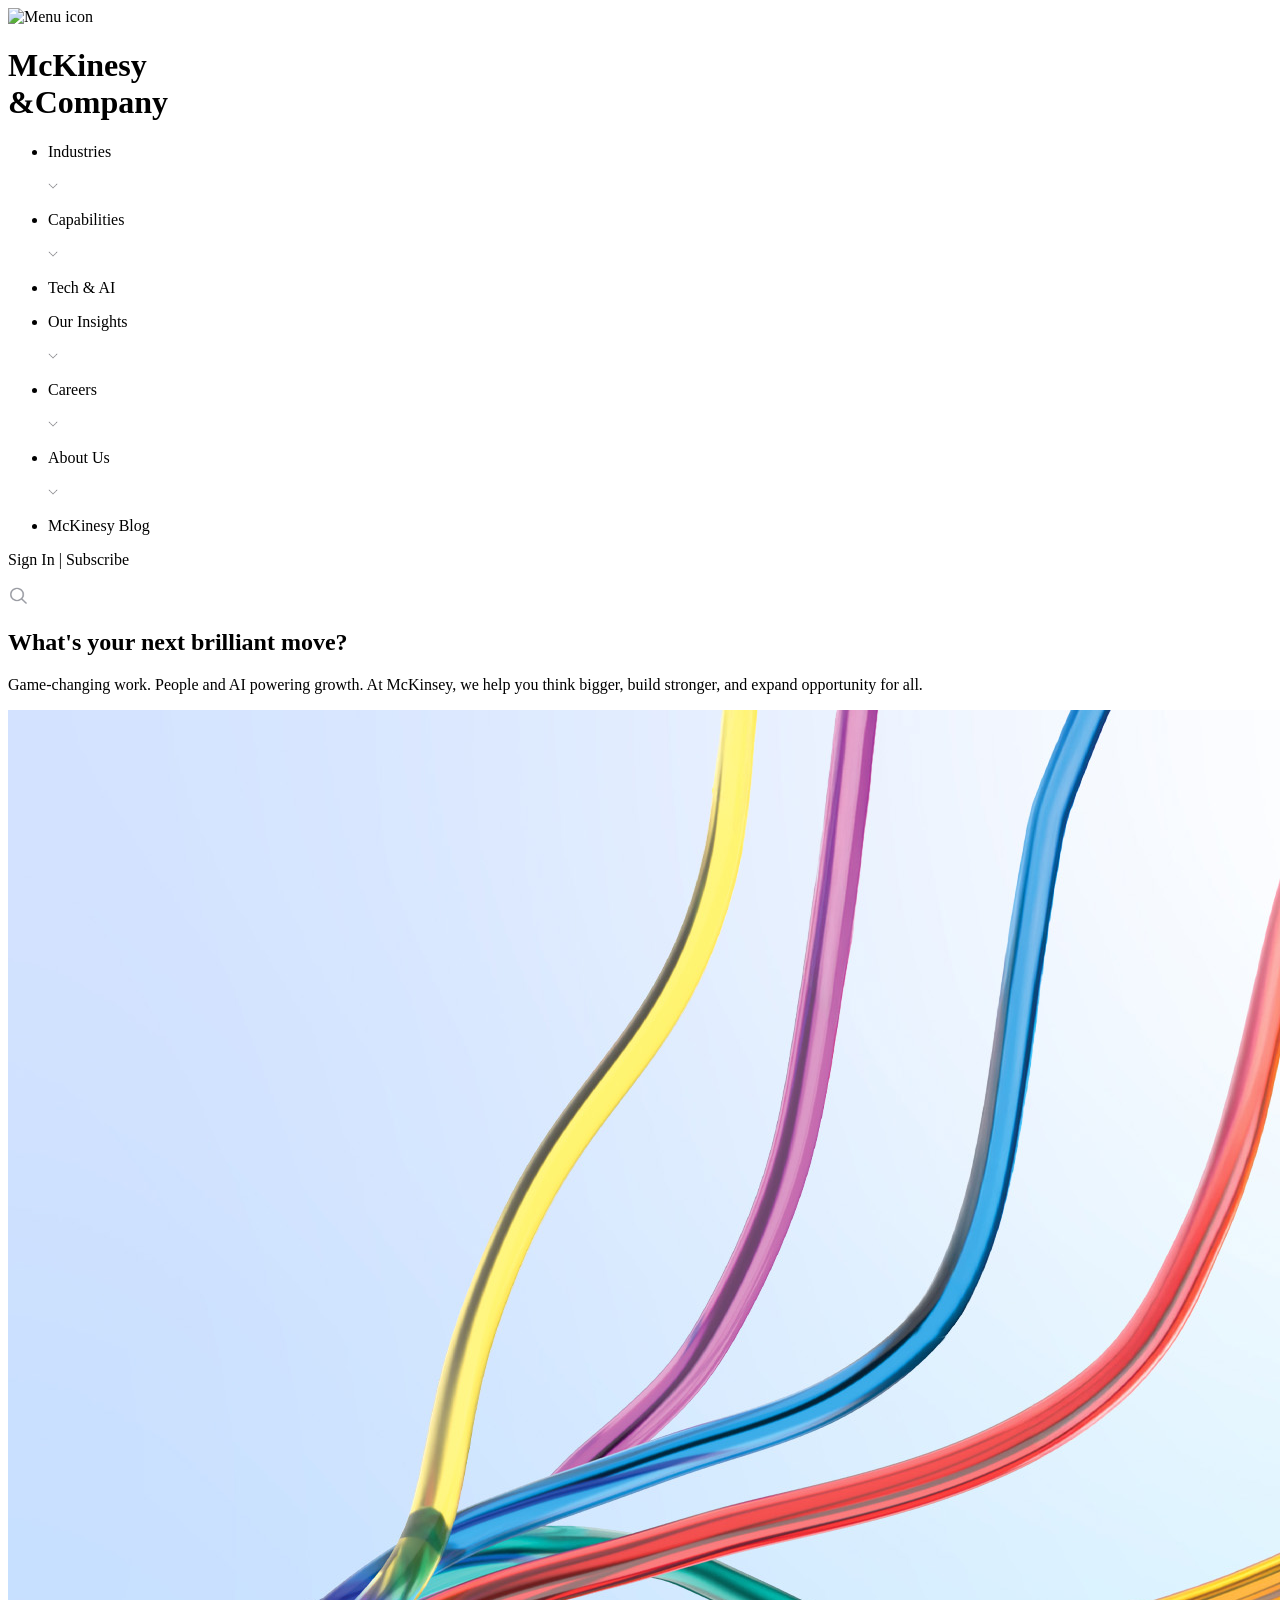
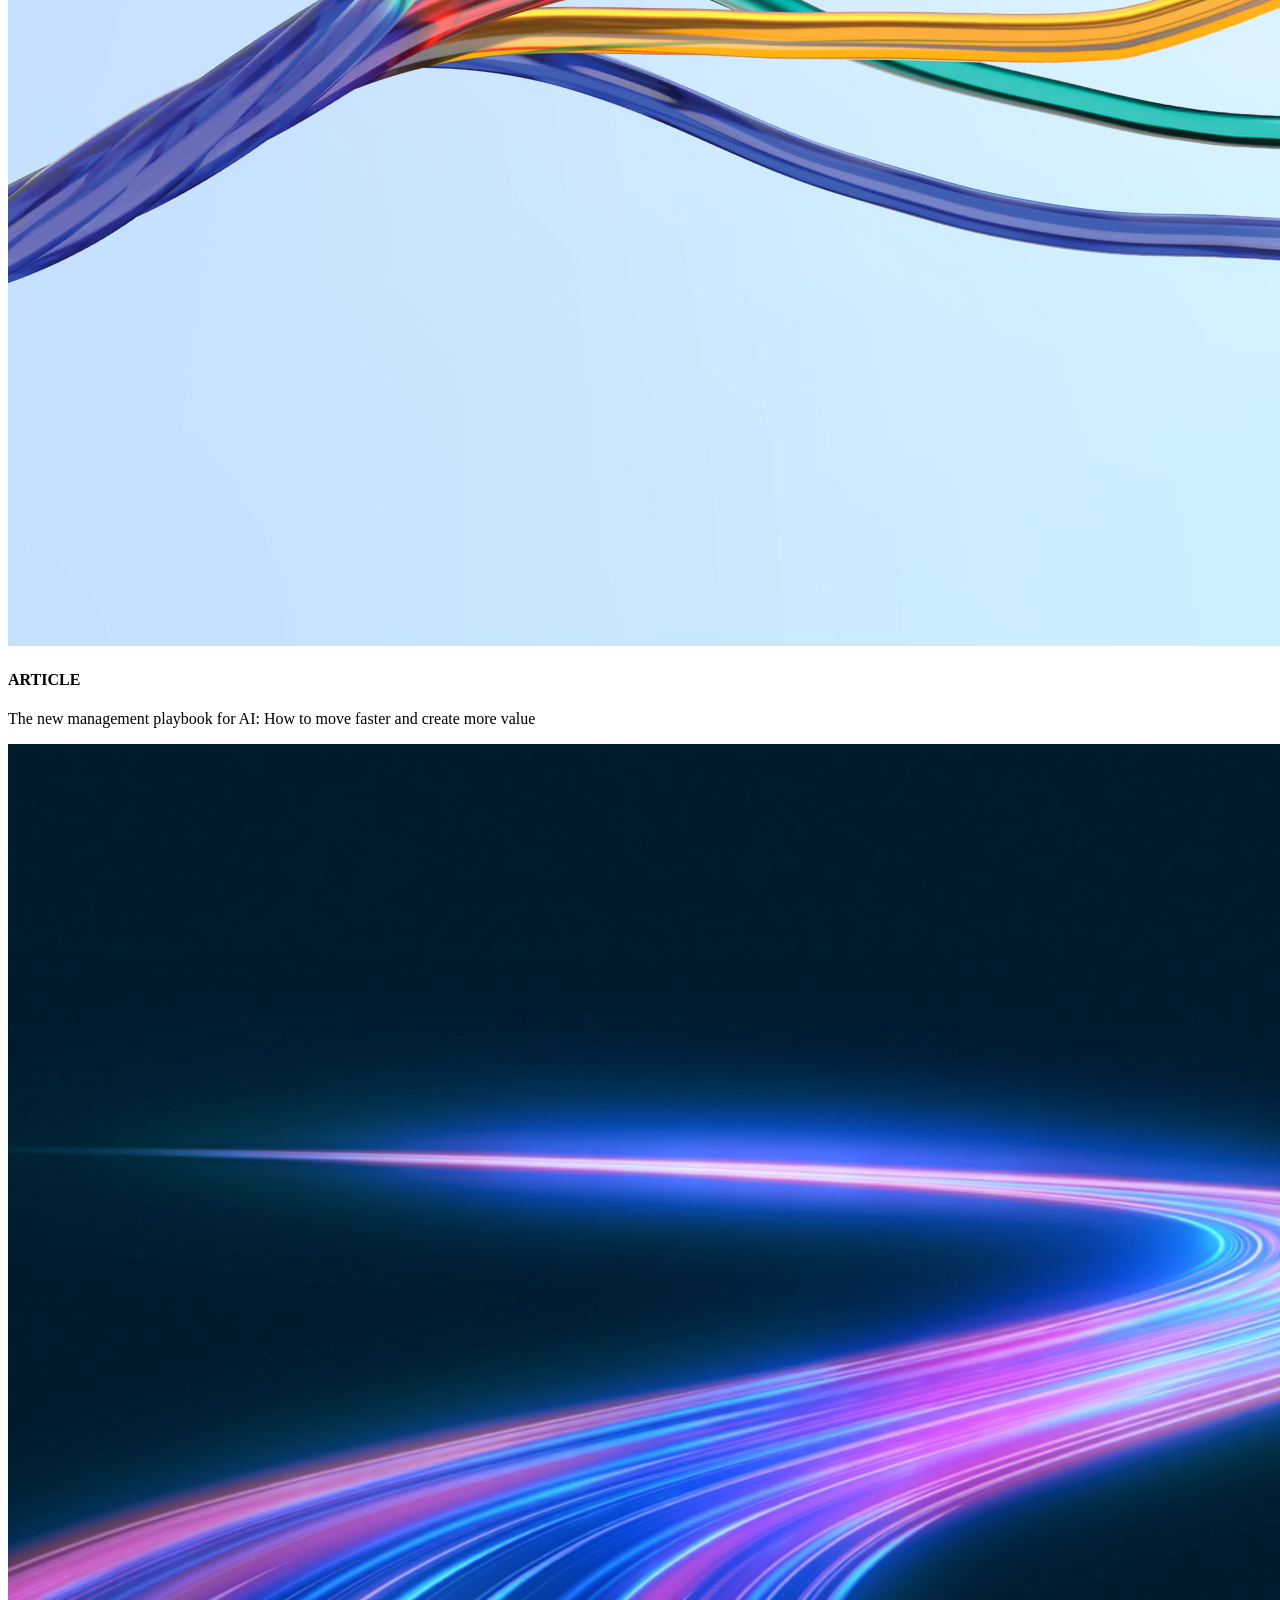
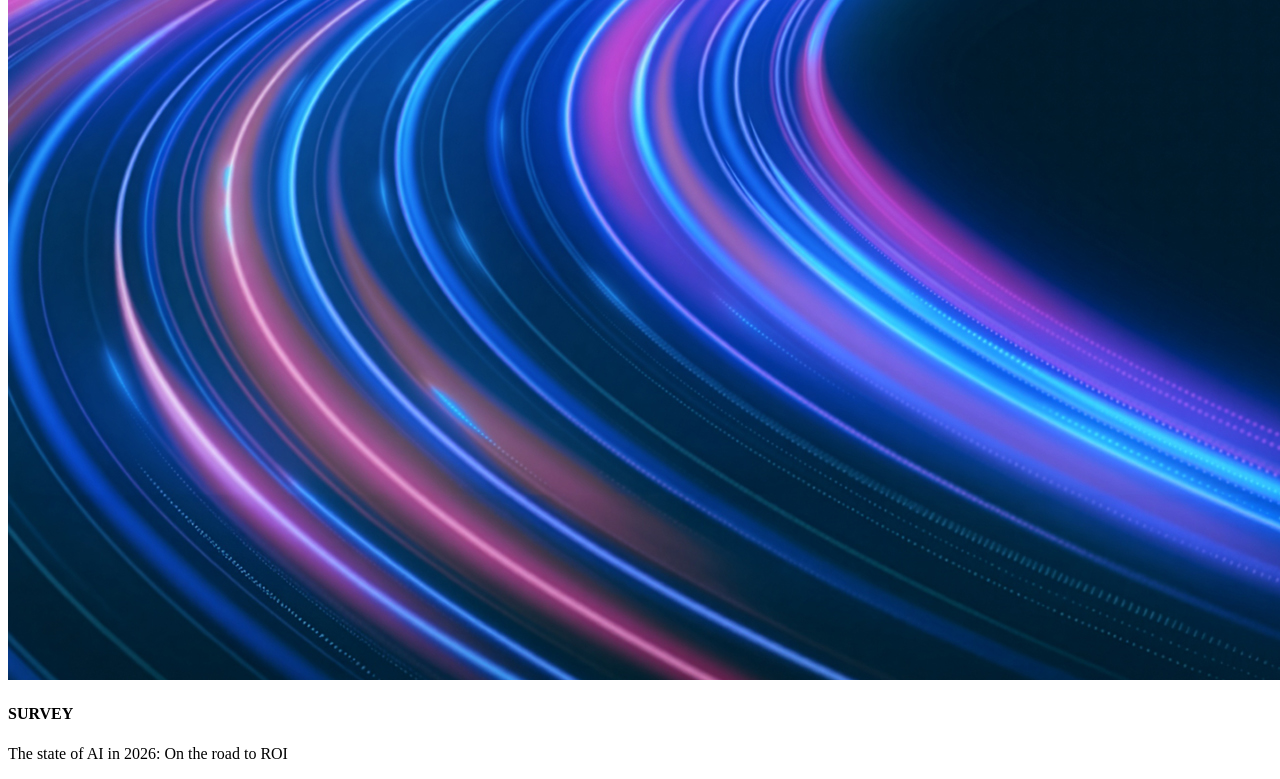
==== McKinsey-Company/index.html @ a33313e6 "created the structure of the project to be cloned and also added some html contents" ====
<!DOCTYPE html>
<html lang="en">

<head>
    <meta charset="UTF-8">
    <meta name="viewport" content="width=device-width, initial-scale=1.0">
    <title>Global Management Consulting | McKinesy & Company</title>
    <link rel="stylesheet" href="style.css">
</head>

<body>

    <div class="log-section">
        <img src="menu.png" alt="Menu icon" width="20" height="20">
        <h1>McKinesy <br>&Company</h1>
    </div>

    <ul class="nav-section">
            <li class="nav-item">
                <p>Industries</p>
                <img src="down-chevron.png" alt="down-arrow" width="10" height="10">
            </li>
            <li class="nav-item">
                <p>Capabilities</p>
                <img src="down-chevron.png" alt="down-arrow" width="10" height="10">
            </li>
            <li class="nav-item">
                <p>Tech & AI</p>
            </li>
            <li class="nav-item">
                <p>Our Insights</p>
                <img src="down-chevron.png" alt="down-arrow" width="10" height="10">
            </li>
            <li class="nav-item">
                <p>Careers</p>
                <img src="down-chevron.png" alt="down-arrow" width="10" height="10">
            </li>
            <li class="nav-item">
                <p>About Us</p>

                <img src="down-chevron.png" alt="down-arrow" width="10" height="10">
            </li>
            <li class="nav-item">
                <p>McKinesy Blog</p>
            </li>
    </ul>

    <div class="search-section">
        <p>Sign In | Subscribe</p>
        <img src="search.png" alt="search icon" width="20" height="20">
    </div>

    <div class="head-section">
        <h2>What's your next brilliant move?</h2>
        <p>Game-changing work. People and AI powering growth. At
            McKinsey, we help you think bigger, build stronger, and
            expand opportunity for all.</p>
    </div>

    <div class="article-section">
        <img src="first-picture.jpeg" alt="first">
         <h4>ARTICLE</h4>
         <p>The new management playbook for AI: How to move faster and create more value </p>
    </div>

    <div class="survey-section">
        <img src="second-picture.jpeg" alt="second">
        <h4>SURVEY</h4>
        <p>The state of AI in 2026: On the road to ROI</p>
    </div>



</body>

</html>
---- McKinsey-Company/style.css ----
.third-part {
    height: 300px;
    width: 200px;
    background-image: url(first-picture.jpeg);
    display: flex;
    flex-direction: column;
}
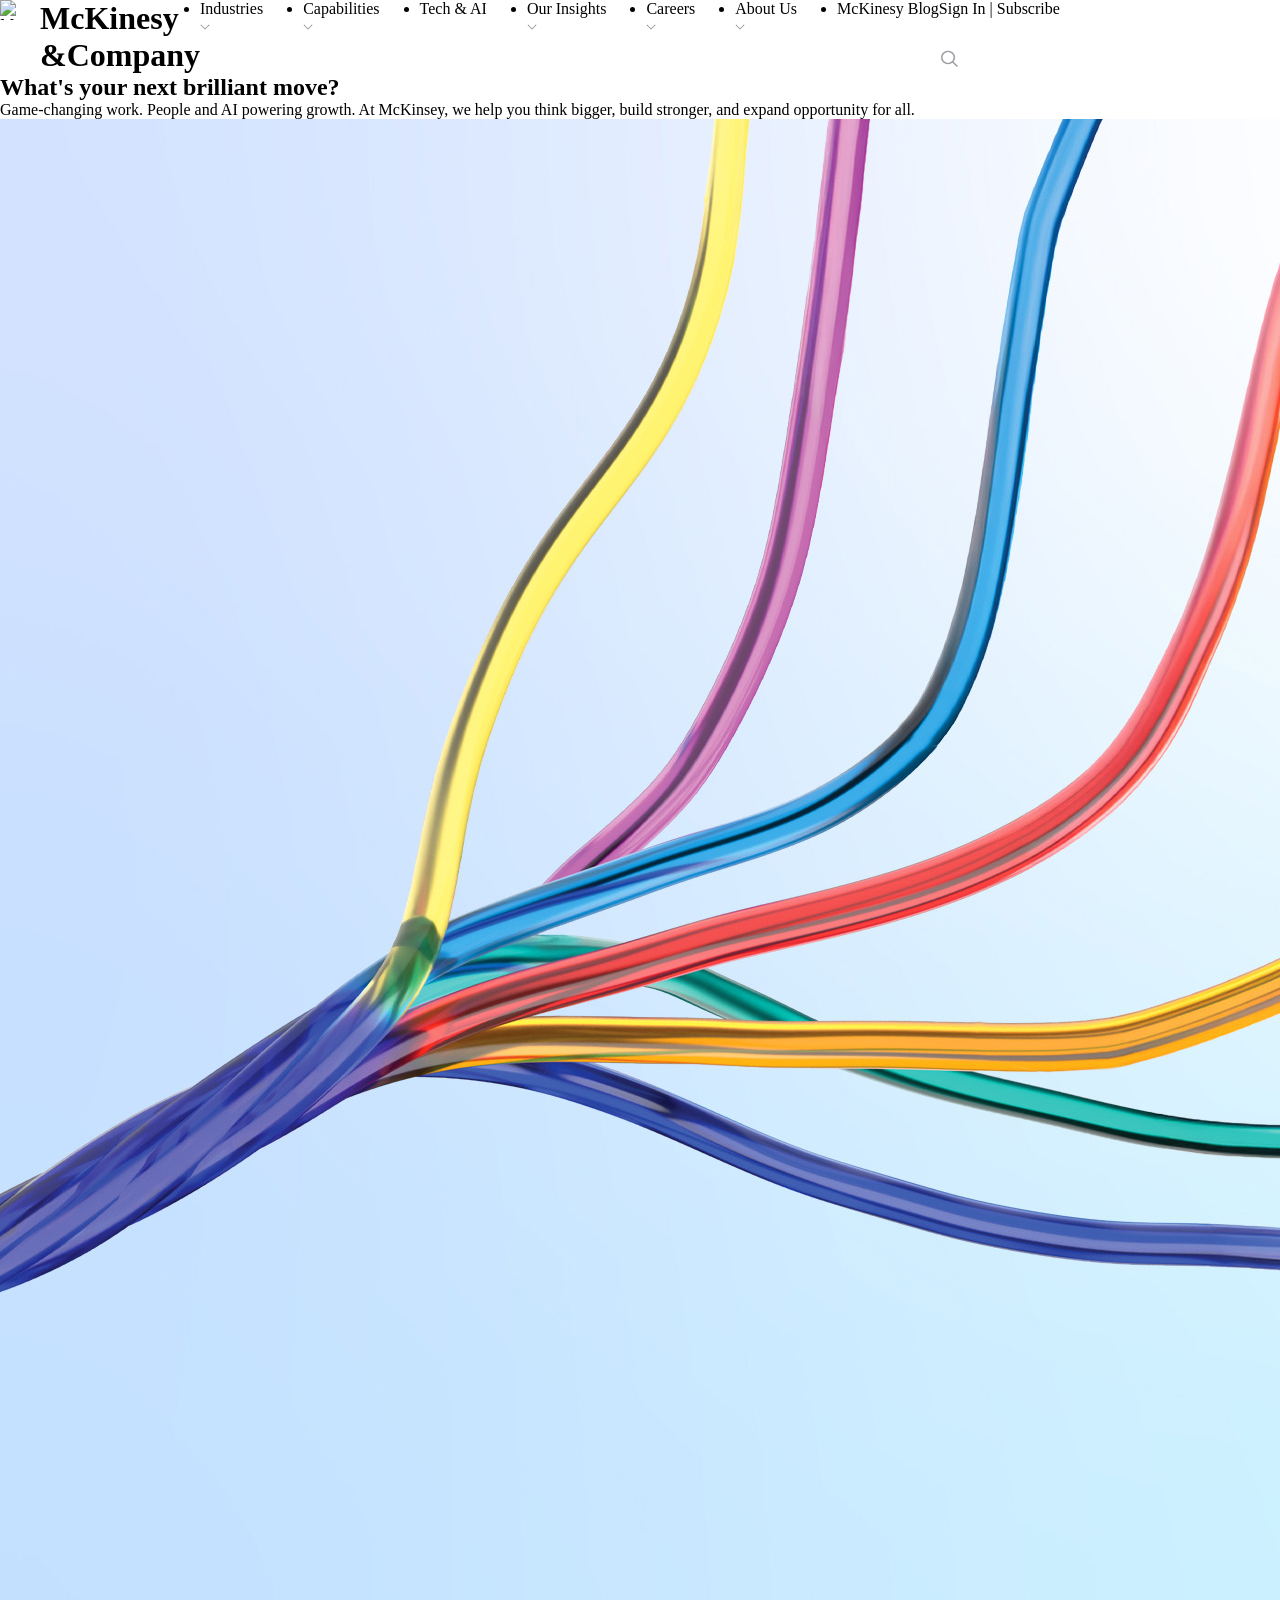
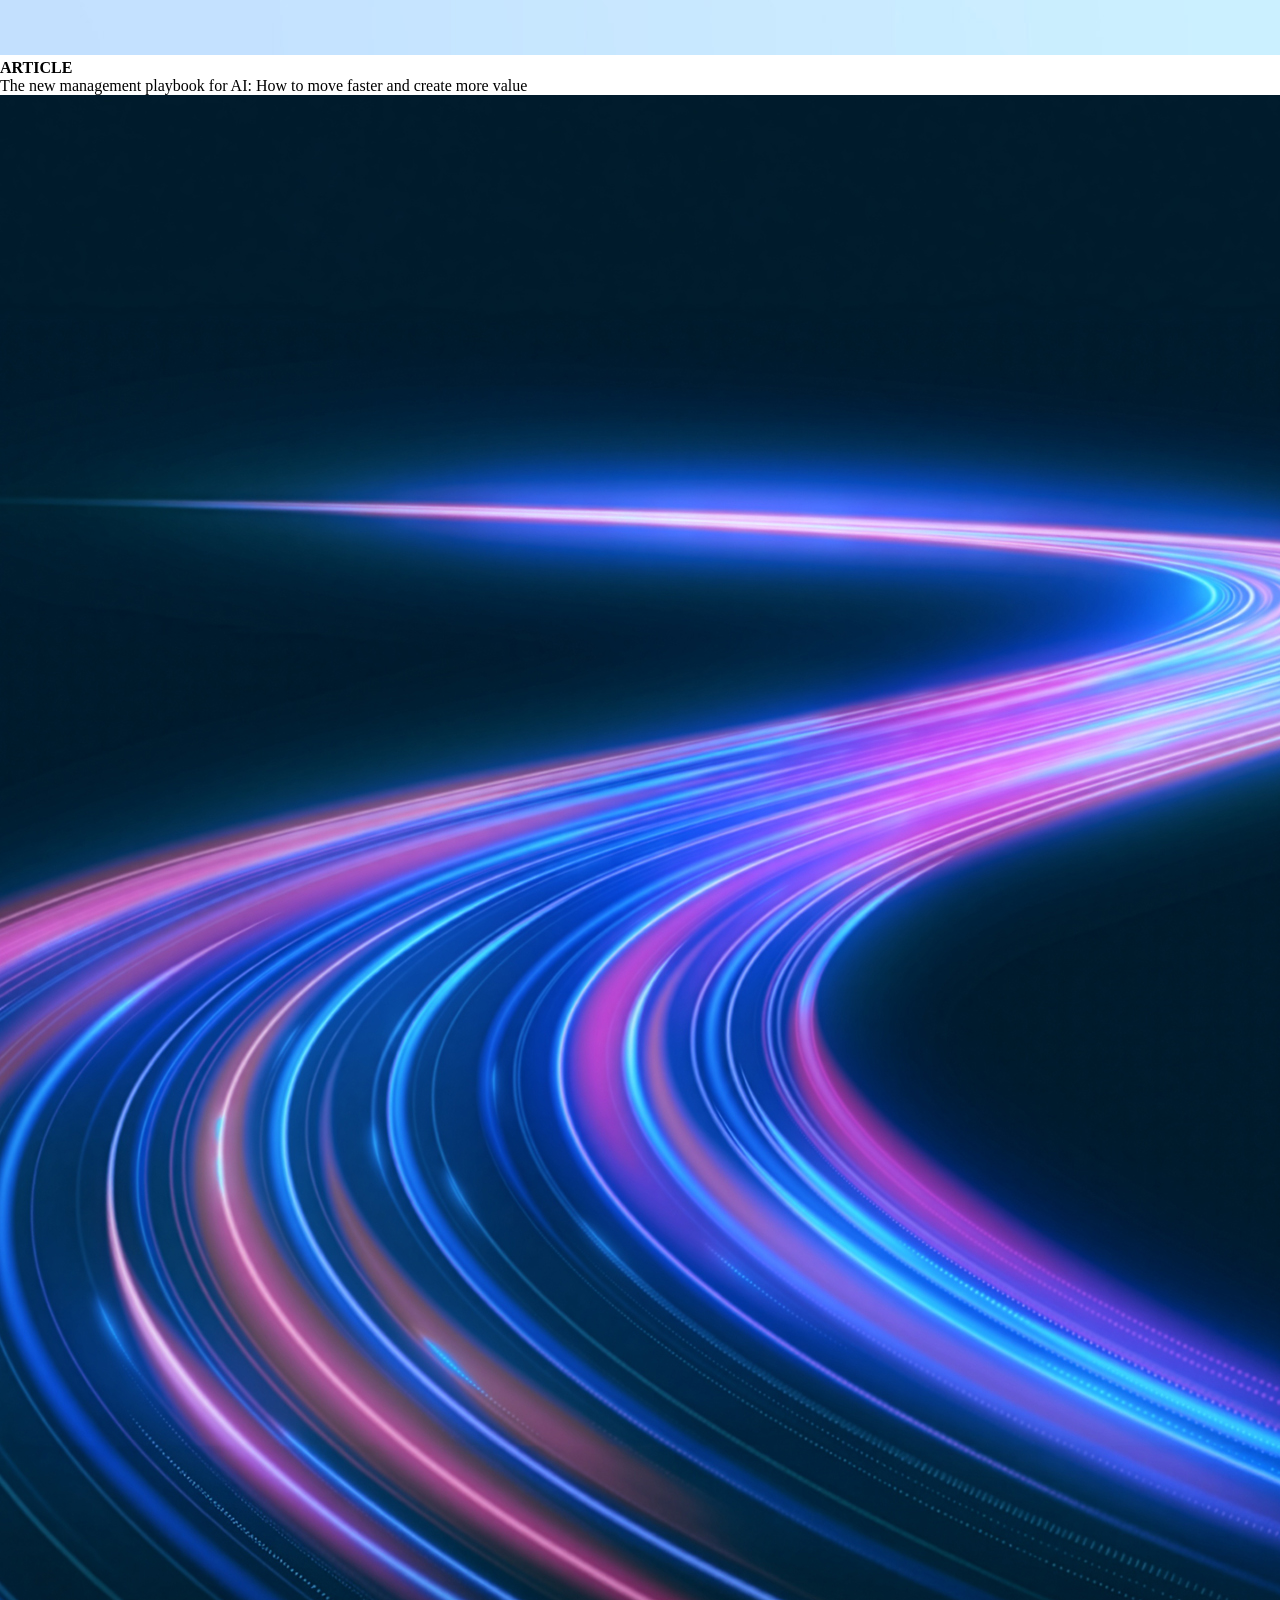
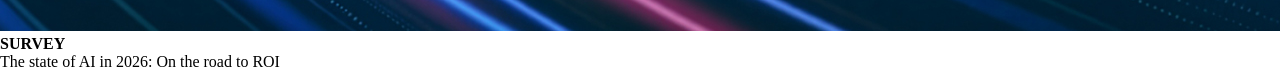
==== commit 1f859a35: "Update of codes" ====
--- a/McKinsey-Company/index.html
+++ b/McKinsey-Company/index.html
@@ -10,12 +10,13 @@
 
 <body>
 
-    <div class="log-section">
-        <img src="menu.png" alt="Menu icon" width="20" height="20">
-        <h1>McKinesy <br>&Company</h1>
-    </div>
+    <header>
+        <div class="log-section">
+            <img src="menu.png" alt="Menu icon" width="20" height="20">
+            <h1>McKinesy <br>&Company</h1>
+        </div>
 
-    <ul class="nav-section">
+        <ul class="nav-section">
             <li class="nav-item">
                 <p>Industries</p>
                 <img src="down-chevron.png" alt="down-arrow" width="10" height="10">
@@ -43,12 +44,13 @@
             <li class="nav-item">
                 <p>McKinesy Blog</p>
             </li>
-    </ul>
+        </ul>
 
-    <div class="search-section">
-        <p>Sign In | Subscribe</p>
-        <img src="search.png" alt="search icon" width="20" height="20">
-    </div>
+        <div class="search-section">
+            <p>Sign In | Subscribe</p>
+            <img src="search.png" alt="search icon" width="20" height="20">
+        </div>
+    </header>
 
     <div class="head-section">
         <h2>What's your next brilliant move?</h2>
@@ -59,8 +61,8 @@
 
     <div class="article-section">
         <img src="first-picture.jpeg" alt="first">
-         <h4>ARTICLE</h4>
-         <p>The new management playbook for AI: How to move faster and create more value </p>
+        <h4>ARTICLE</h4>
+        <p>The new management playbook for AI: How to move faster and create more value </p>
     </div>
 
     <div class="survey-section">
--- a/McKinsey-Company/style.css
+++ b/McKinsey-Company/style.css
@@ -1,7 +1,26 @@
-.third-part {
-    height: 300px;
-    width: 200px;
-    background-image: url(first-picture.jpeg);
+* {
+    padding: 0;
+    margin: 0;
+}
+
+header {
+    display: flex;
+}
+
+.log-section {
+    display: flex;
+    flex-direction: row;
+    gap: 20px;
+}
+
+.nav-section {
+    display: flex;
+    flex-direction: row ;
+    gap: 40px;
+}
+
+.search-section {
     display: flex;
     flex-direction: column;
+    gap: 30px;
 }
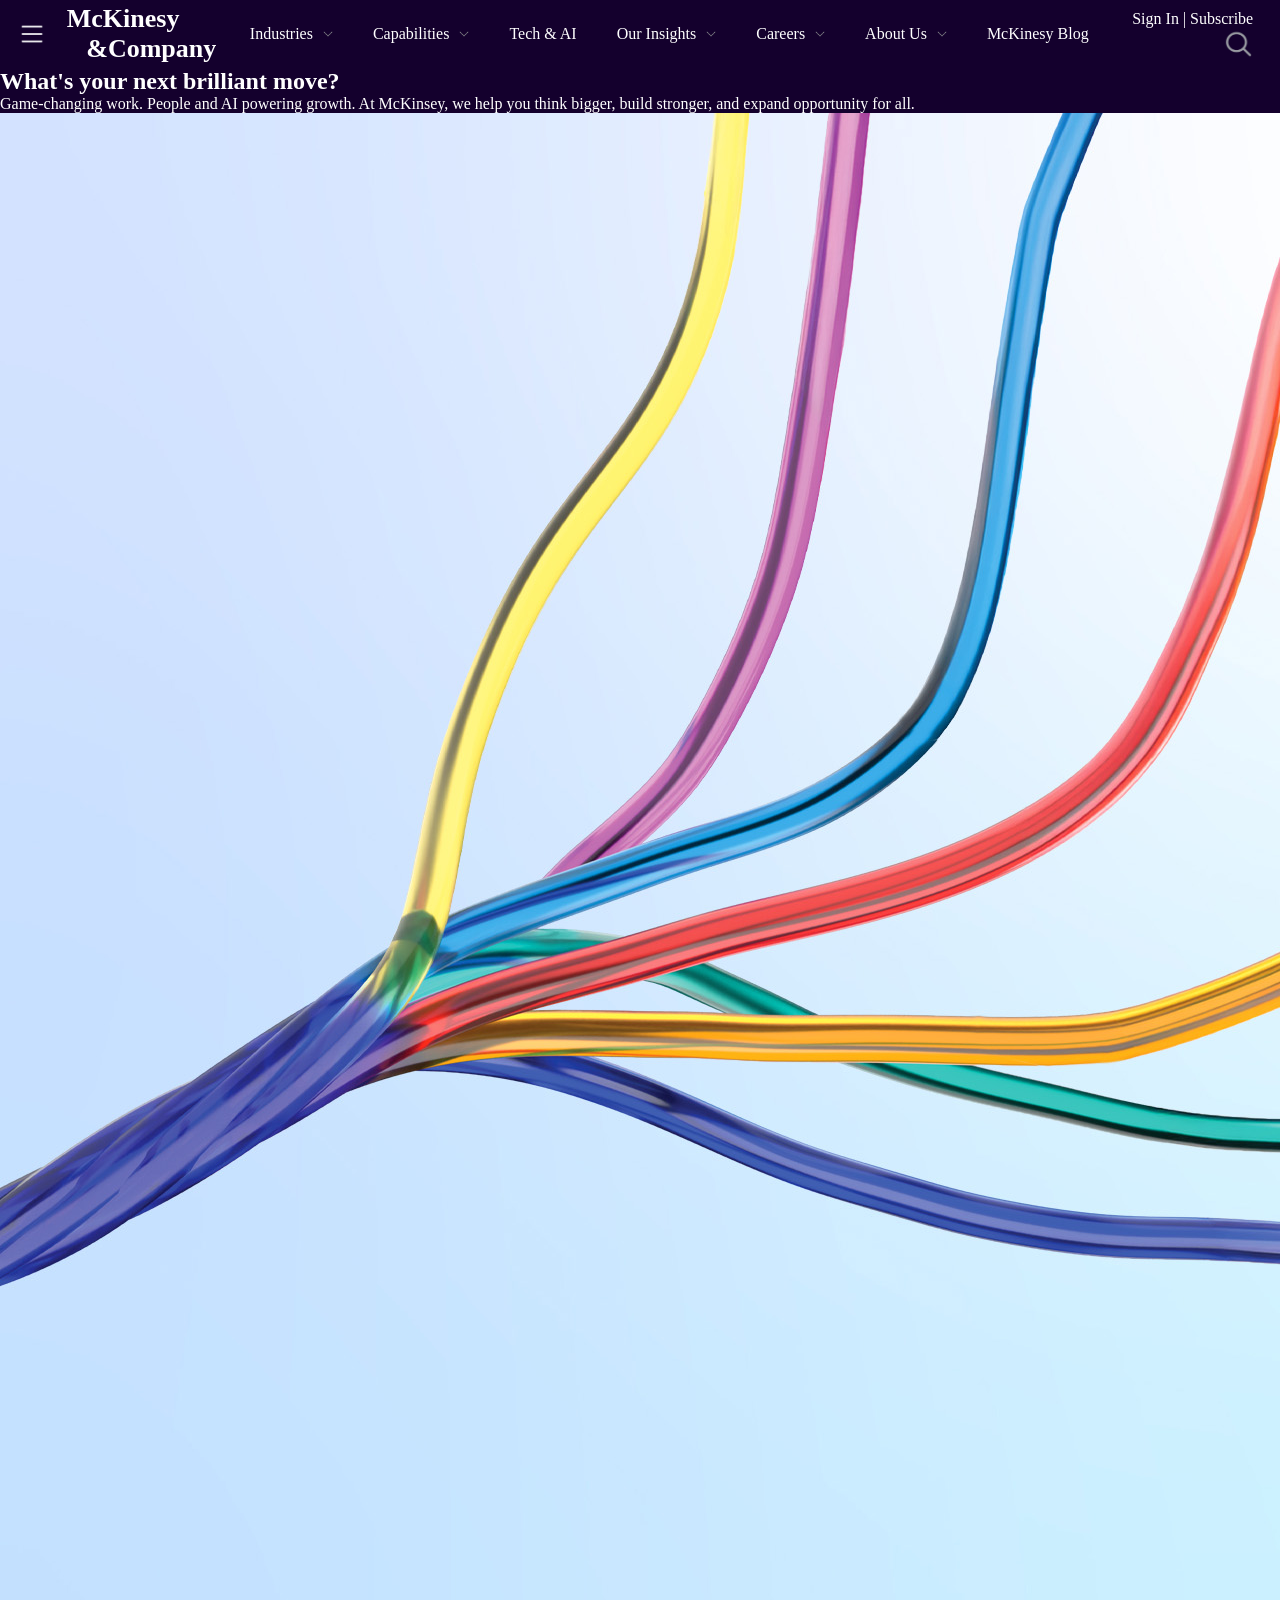
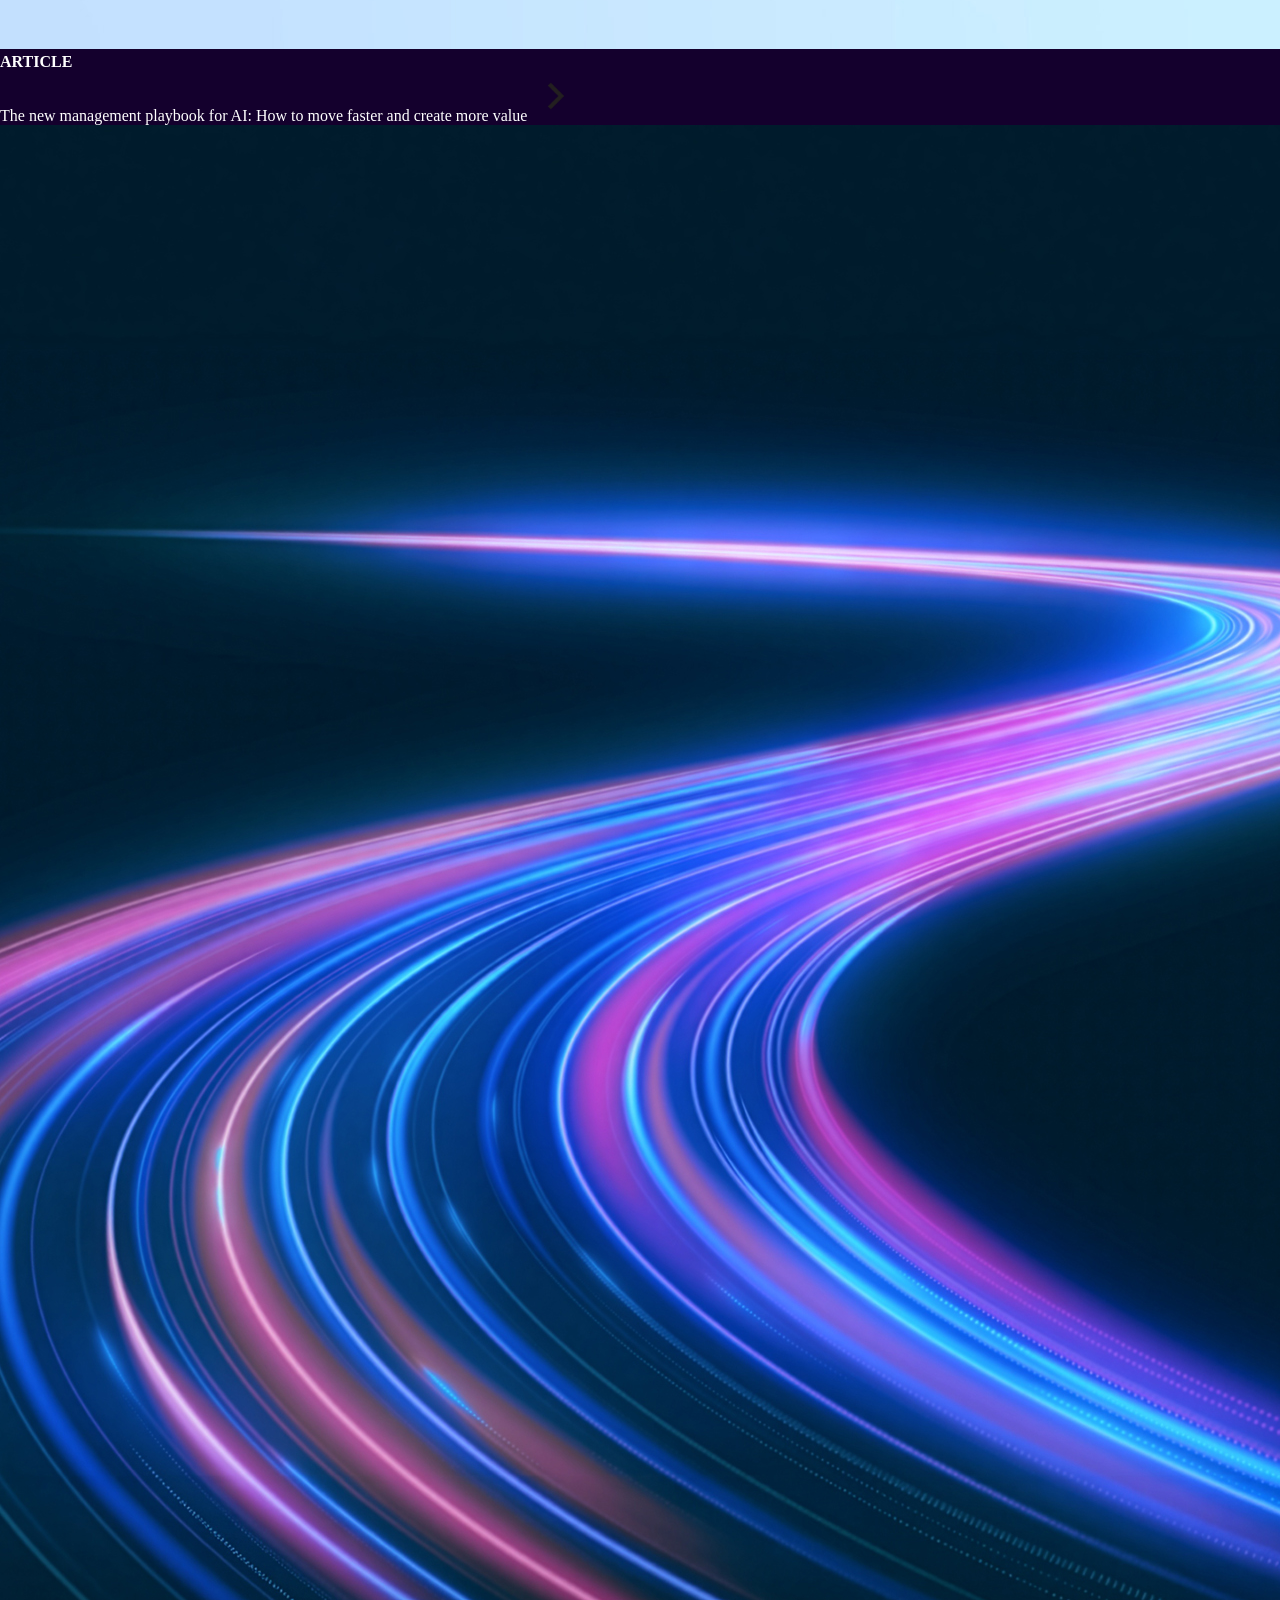
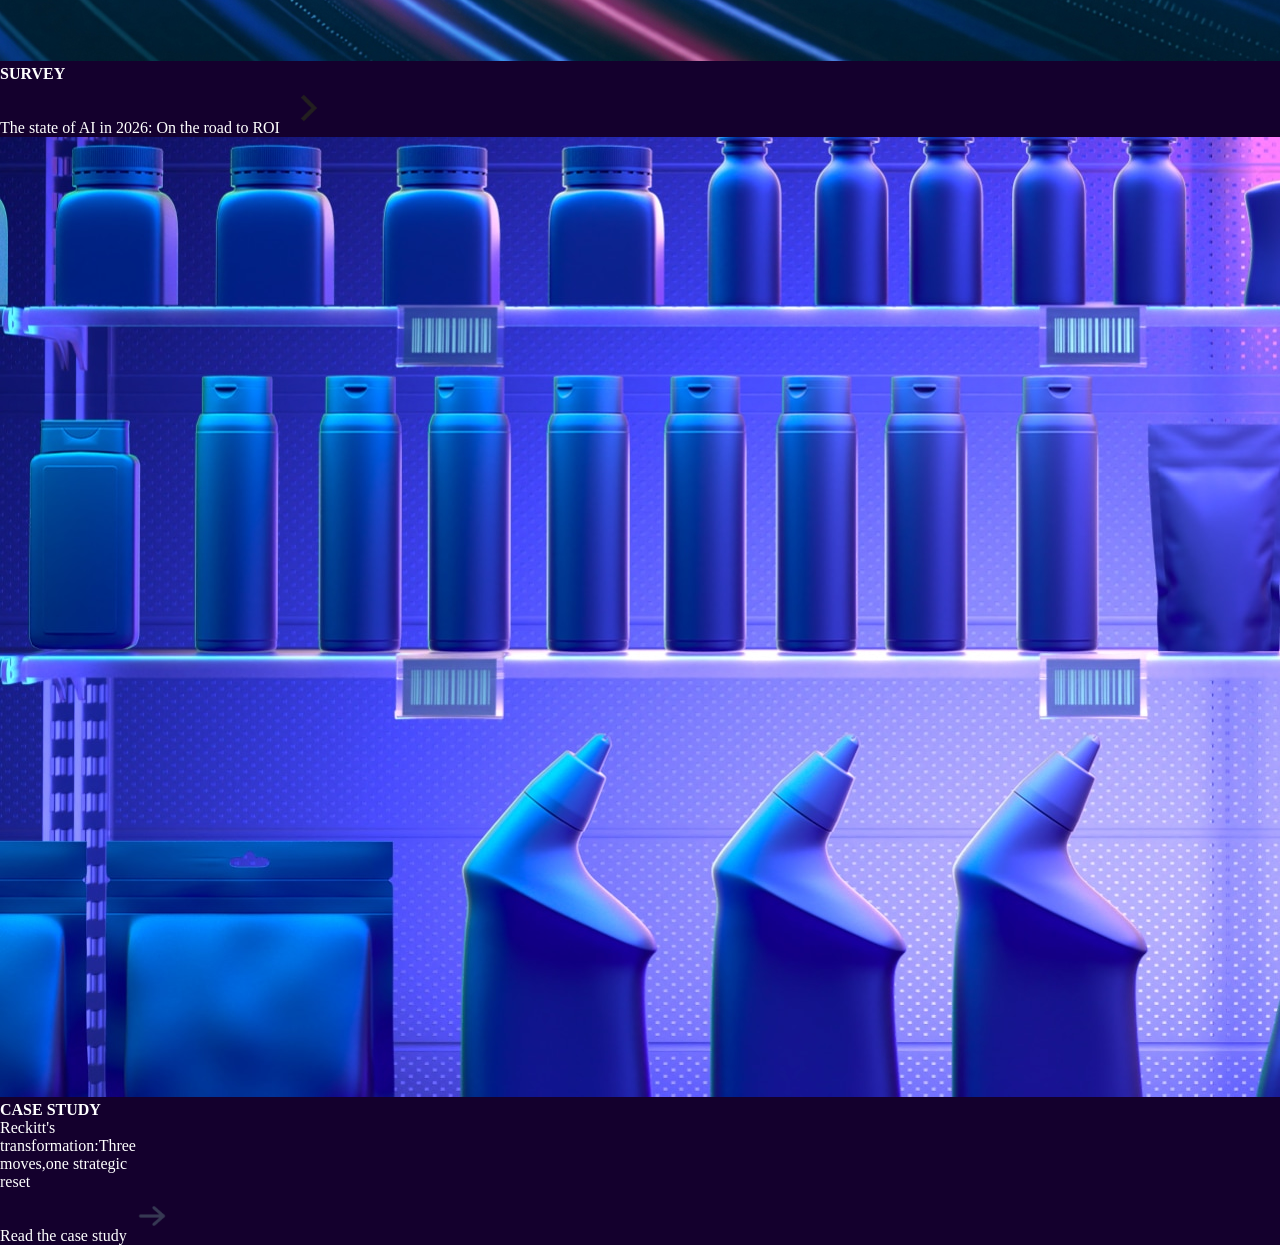
==== commit 7c4e56b3: "update" ====
--- a/McKinsey-Company/index.html
+++ b/McKinsey-Company/index.html
@@ -12,8 +12,8 @@
 
     <header>
         <div class="log-section">
-            <img src="menu.png" alt="Menu icon" width="20" height="20">
-            <h1>McKinesy <br>&Company</h1>
+            <img src="menu.png" alt="Menu icon" width="30" height="30">
+            <h1>McKinesy <br>&nbsp;&nbsp;&nbsp;&Company</h1>
         </div>
 
         <ul class="nav-section">
@@ -48,28 +48,42 @@
 
         <div class="search-section">
             <p>Sign In | Subscribe</p>
-            <img src="search.png" alt="search icon" width="20" height="20">
+            <img src="search.png" alt="search icon" width="30" height="30">
         </div>
     </header>
 
-    <div class="head-section">
-        <h2>What's your next brilliant move?</h2>
-        <p>Game-changing work. People and AI powering growth. At
-            McKinsey, we help you think bigger, build stronger, and
-            expand opportunity for all.</p>
-    </div>
+    <div class="body-content">
+        <div class="head-section">
+            <h2>What's your next brilliant move?</h2>
+            <p>Game-changing work. People and AI powering growth. At
+                McKinsey, we help you think bigger, build stronger, and
+                expand opportunity for all.</p>
+        
+            <img src="first-picture.jpeg" alt="first">
+            <h4>ARTICLE</h4>
+            <p>The new management playbook for AI: How to move faster and create more value <img src="arrow (1).png" alt="right-arrow" width="50" height="50"></p>
 
-    <div class="article-section">
-        <img src="first-picture.jpeg" alt="first">
-        <h4>ARTICLE</h4>
-        <p>The new management playbook for AI: How to move faster and create more value </p>
-    </div>
+            <img src="second-picture.jpeg" alt="second">
+            <h4>SURVEY</h4>
+            <p>The state of AI in 2026: On the road to ROI <img src="arrow (1).png" alt="right-arrow" width="50" height="50"></p>
 
-    <div class="survey-section">
-        <img src="second-picture.jpeg" alt="second">
-        <h4>SURVEY</h4>
-        <p>The state of AI in 2026: On the road to ROI</p>
-    </div>
+            <img src="third-picture.png" alt="third">
+            <h4>CASE STUDY</h4>
+            <p>Reckitt's<br>transformation:Three<br>moves,one strategic<br>reset</p>
+            <p>Read the case study<img src="arrow.png" alt="right-arrow" width="50" height="50"></p>
+            
+        </div>
+
+        <div class="lower-section">
+
+
+        </div>
+
+        </div>
+
+        
+            
+    
 
 
 
--- a/McKinsey-Company/style.css
+++ b/McKinsey-Company/style.css
@@ -2,25 +2,45 @@
     padding: 0;
     margin: 0;
 }
+body {
+    background-color: rgb(20, 0, 45);
+    color: white;
+}
 
 header {
     display: flex;
+    flex-direction: row;
+    justify-content: space-around;
 }
 
 .log-section {
     display: flex;
     flex-direction: row;
     gap: 20px;
+    font-size: 13px;
+    align-items: center;
 }
 
 .nav-section {
     display: flex;
     flex-direction: row ;
     gap: 40px;
+    align-items: center;
+}
+
+.nav-section li {
+    list-style: none;
+    display: flex;
+    flex-direction: row;
+    gap: 10px;
+    text-align: center;
+    align-items: center;
 }
 
 .search-section {
     display: flex;
     flex-direction: column;
-    gap: 30px;
-}+    align-items: flex-end;
+    padding: 10px;
+}
+
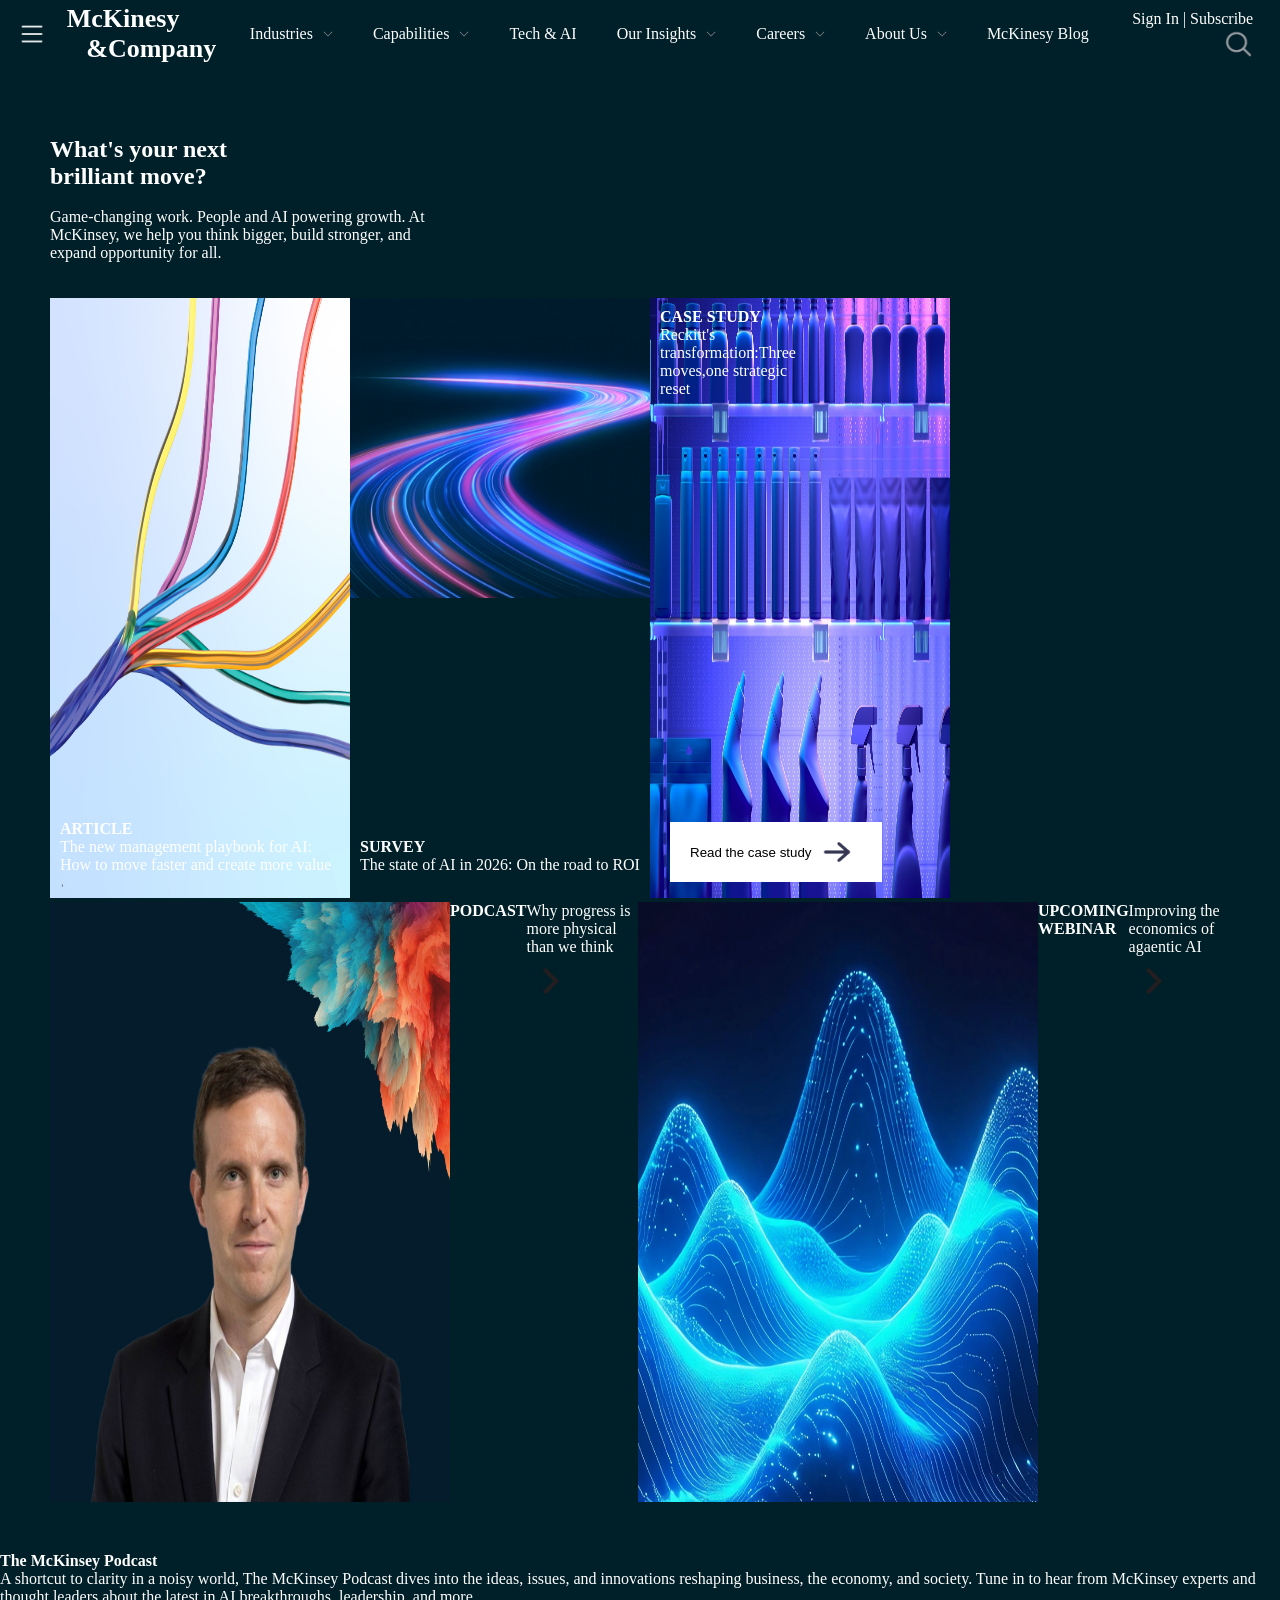
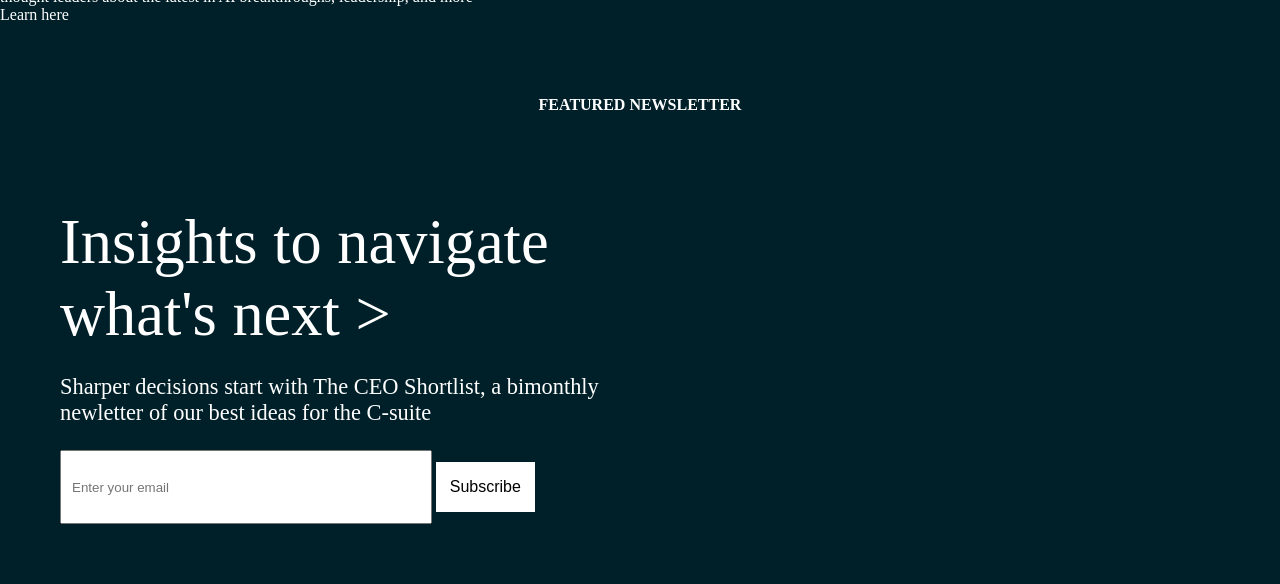
==== commit 526712d2: "update" ====
--- a/McKinsey-Company/index.html
+++ b/McKinsey-Company/index.html
@@ -51,39 +51,104 @@
             <img src="search.png" alt="search icon" width="30" height="30">
         </div>
     </header>
+    <br>
 
     <div class="body-content">
-        <div class="head-section">
-            <h2>What's your next brilliant move?</h2>
-            <p>Game-changing work. People and AI powering growth. At
-                McKinsey, we help you think bigger, build stronger, and
-                expand opportunity for all.</p>
-        
-            <img src="first-picture.jpeg" alt="first">
-            <h4>ARTICLE</h4>
-            <p>The new management playbook for AI: How to move faster and create more value <img src="arrow (1).png" alt="right-arrow" width="50" height="50"></p>
+        <div class="hero-section">
+            <div class="head-section">
+                <h2>What's your next <br> brilliant move?</h2>
+                <br>
+                <p>Game-changing work. People and AI powering growth. At <br>
+                    McKinsey, we help you think bigger, build stronger, and <br>
+                    expand opportunity for all.</p>
+                    <br><br>
+                <div class="middle">
+                    <div class="left">
+                        <img src="first-picture.jpeg" alt="first" width="300" height="600">
+                        <div class="info">
+                            <h4>ARTICLE</h4>
+                            <p>The new management playbook for AI: How to move faster and create more value <img
+                                    src="arrow (1).png" alt="right-arrow" width="5" height="5"></p>
+                        </div>
+                    </div>
 
-            <img src="second-picture.jpeg" alt="second">
-            <h4>SURVEY</h4>
-            <p>The state of AI in 2026: On the road to ROI <img src="arrow (1).png" alt="right-arrow" width="50" height="50"></p>
+                    <div class="left">
+                        <img src="second-picture.jpeg" alt="second" width="300" height="300">
+                        <div class="info">
+                            <h4>SURVEY</h4>
+                            <p>The state of AI in 2026: On the road to ROI <img src="arrow (1).png" alt="right-arrow"
+                                    width="5" height="5"></p>
+                        </div>
+                    </div>
 
-            <img src="third-picture.png" alt="third">
-            <h4>CASE STUDY</h4>
-            <p>Reckitt's<br>transformation:Three<br>moves,one strategic<br>reset</p>
-            <p>Read the case study<img src="arrow.png" alt="right-arrow" width="50" height="50"></p>
-            
+                    <div class="right">
+                        <div class="info">
+                            <h4>CASE STUDY</h4>
+                            <p>Reckitt's<br>transformation:Three<br>moves,one strategic<br>reset</p>
+                        </div>
+                        <img src="third-picture.png" alt="third" width="300" height="600">
+
+                        <button>Read the case study<img src="arrow.png" alt="right-arrow" width="50" height="50"></button>
+                    </div>
+
+                </div>
+
+            </div>
+
+            <div class="lower-section">
+
+
+                <div class="bottom">
+                    <img src="man pic.png" alt="picture" width="400" height="600">
+                    <h4>PODCAST</h4>
+                    <p>Why progress is more physical than we think <img src="arrow (1).png" alt="right-arrow" width="50"
+                            height="50"></p>
+
+                    <img src="webinar.png" alt="picture" width="400" height="600">
+                    <h4>UPCOMING WEBINAR</h4>
+                    <p>Improving the economics of agaentic AI <img src="arrow (1).png" alt="right-arrow" width="50"
+                            height="50"></p>
+
+                </div>
+
+
+            </div>
         </div>
 
-        <div class="lower-section">
+    </div>
+
+    <section class="podcast">
+        <div class="subpod">
+            <h4>The McKinsey Podcast</h4>
+            <div class="spasage">
+                <p>A shortcut to clarity in a noisy world, The McKinsey Podcast dives into the ideas, issues, and innovations reshaping business, the economy, and society. Tune in to hear from McKinsey experts and thought leaders about the latest in AI breakthroughs, leadership, and more</p>
+                <div class="learn">
+                    <p>Learn here</p>
+                    <img src="/images/right-arrow.svg" alt="">
+                </div>
+            </div>
+            <div class="pod-socials">
+                <div class="pod-items itune"><img src="" alt=""></div>
+                <div class="pod-items spotify"><img src="/images/spotify.svg" alt=""></div>
+                <div class="pod-items youtube"><img src="/images/youtube.svg" alt=""></div>
+            </div>
+        </div>
+        
+        <h4 id="fea-new">FEATURED NEWSLETTER</h4>
+    <section class="featured">
+        <div class="subsection">
+            <h1>Insights to navigate what's next ></h1>
+            <p>Sharper decisions start with The CEO Shortlist, a bimonthly newletter of our best ideas for the C-suite</p>
+            <div class="input">
+                <input placeholder="Enter your email" type="email" name="" id="">
+                <button>Subscribe</button>
+            </div>
+        </div>
+    </section>
 
 
-        </div>
 
-        </div>
 
-        
-            
-    
 
 
 
--- a/McKinsey-Company/style.css
+++ b/McKinsey-Company/style.css
@@ -3,7 +3,7 @@
     margin: 0;
 }
 body {
-    background-color: rgb(20, 0, 45);
+    background-color: rgb(0, 32, 41);
     color: white;
 }
 
@@ -44,3 +44,107 @@
     padding: 10px;
 }
 
+.hero-section {
+    display: flex;
+    flex-direction: column;
+    padding: 50px;
+}
+
+.middle {
+    display: flex;
+    flex-direction: row;
+}
+
+
+.middle .left {
+    position: relative;
+}
+
+.middle .left .info {
+    position: absolute;
+    bottom: 0;
+    left: 0;
+    display: inline-block;
+    padding: 10px;
+    max-width: 400px;
+}
+
+.middle .right {
+    position: relative;
+    display: inline-block;
+}
+
+.middle .right .info {
+        position: absolute;
+        top: 0;
+    left: 0;
+    right: 0;
+    box-sizing: border-box;
+    width: 100%;
+    padding: 10px;
+}
+
+.middle .right button {
+    position: absolute;
+    bottom: 20px;
+    left: 20px;
+    background-color: white;
+    color: black;
+    text-align: center;
+    display: flex;
+    flex-direction: row;
+    align-items: center;
+    justify-content: center;
+    padding: 5px 20px;
+    border: none;
+}
+
+.bottom {
+    display: flex;
+    flex-direction: row;
+}
+
+.hero-section .head-section p {
+      font-weight:700px ;
+
+}
+
+.featured{
+    background: url(/images/newsleter-banner.png) no-repeat center/cover;
+    padding: 60px;
+}
+#fea-new{
+    margin-bottom: 2rem;
+    text-align: center;
+    color: white;
+}
+.subsection{
+    width: 50%;
+    display: flex;
+    flex-direction: column;
+    gap: 24px;
+}
+.subsection h1{
+    font-size: 3.9rem;
+    font-weight: 300;
+    color: white;
+}
+.subsection p{
+    font-size: 1.4rem;
+    color: white;
+    font-weight: 100;
+}
+.subsection input{
+    height: 50px;
+    width: 60%;
+    padding: 10px;
+}
+.subsection button{
+    height: 50px;
+    width: 17%;
+    font-size: 1rem;
+    background-color: white;
+    border: 1px solid white;
+}
+
+
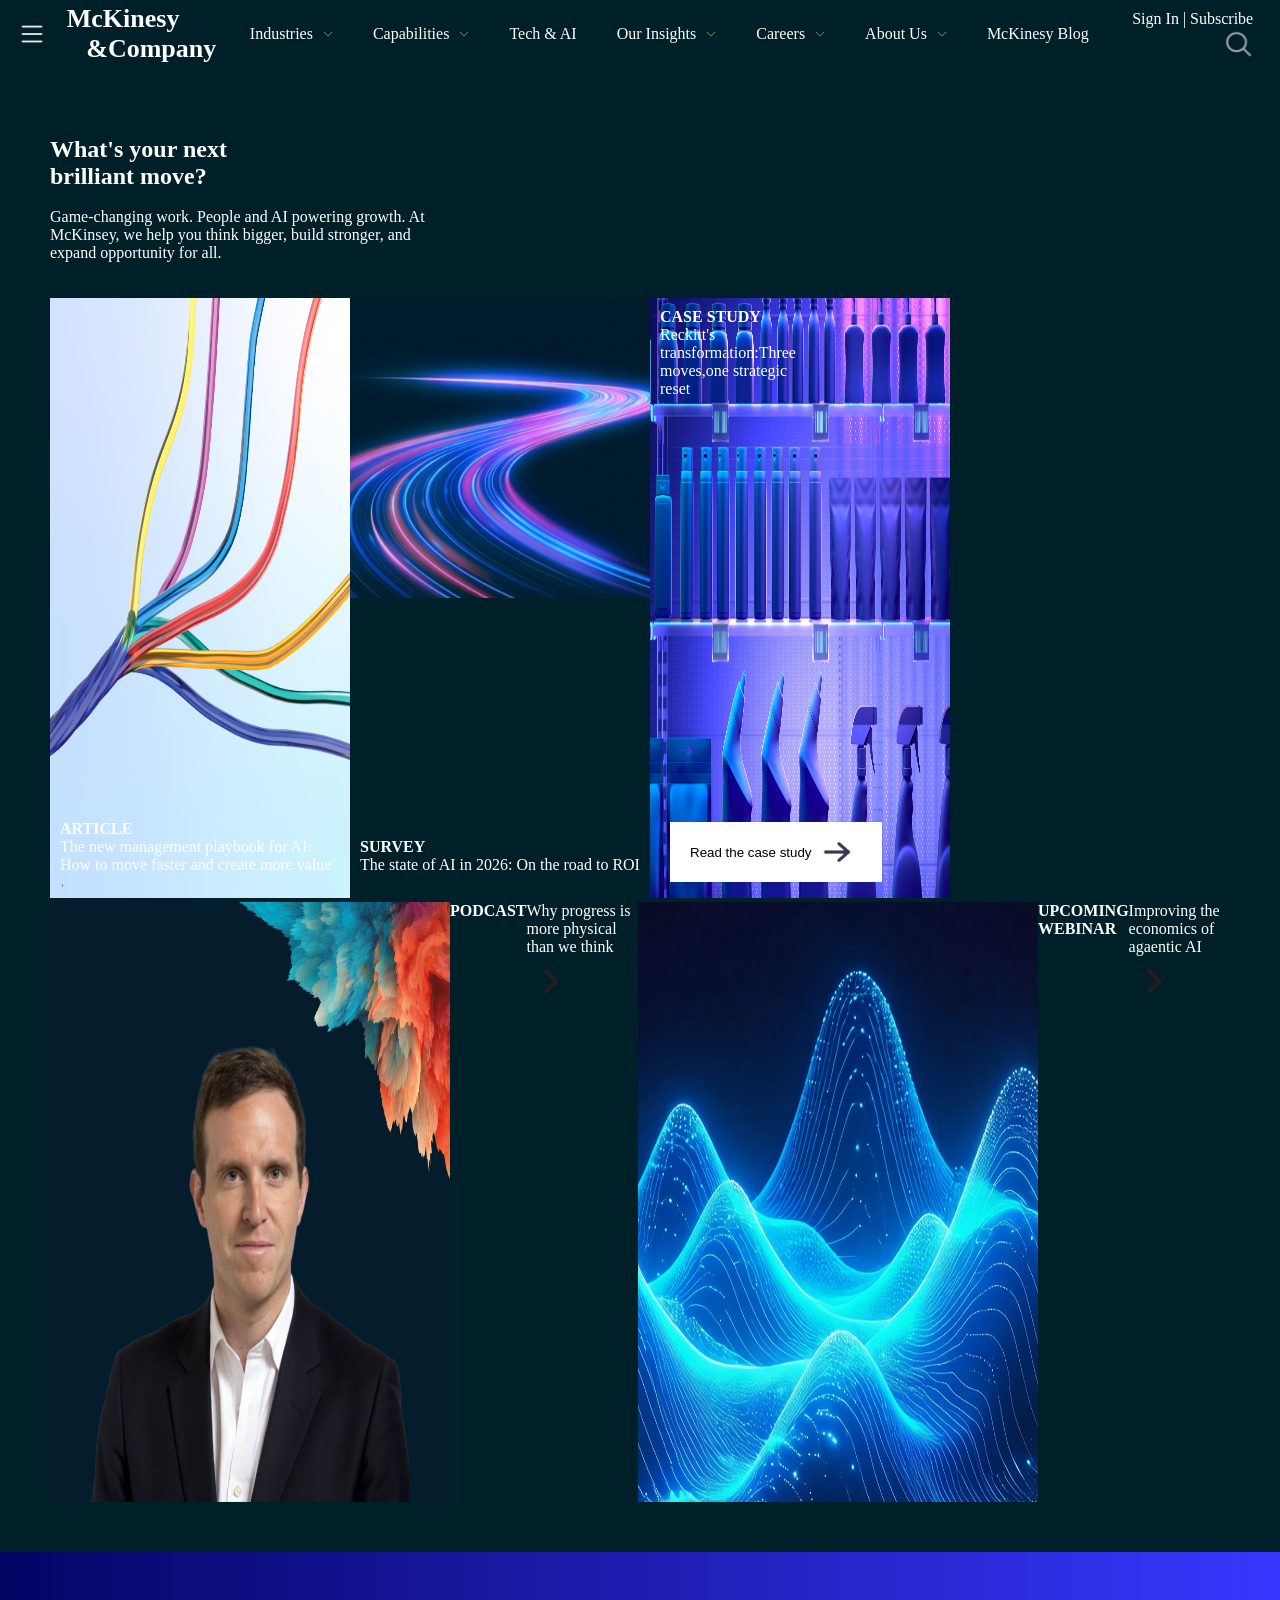
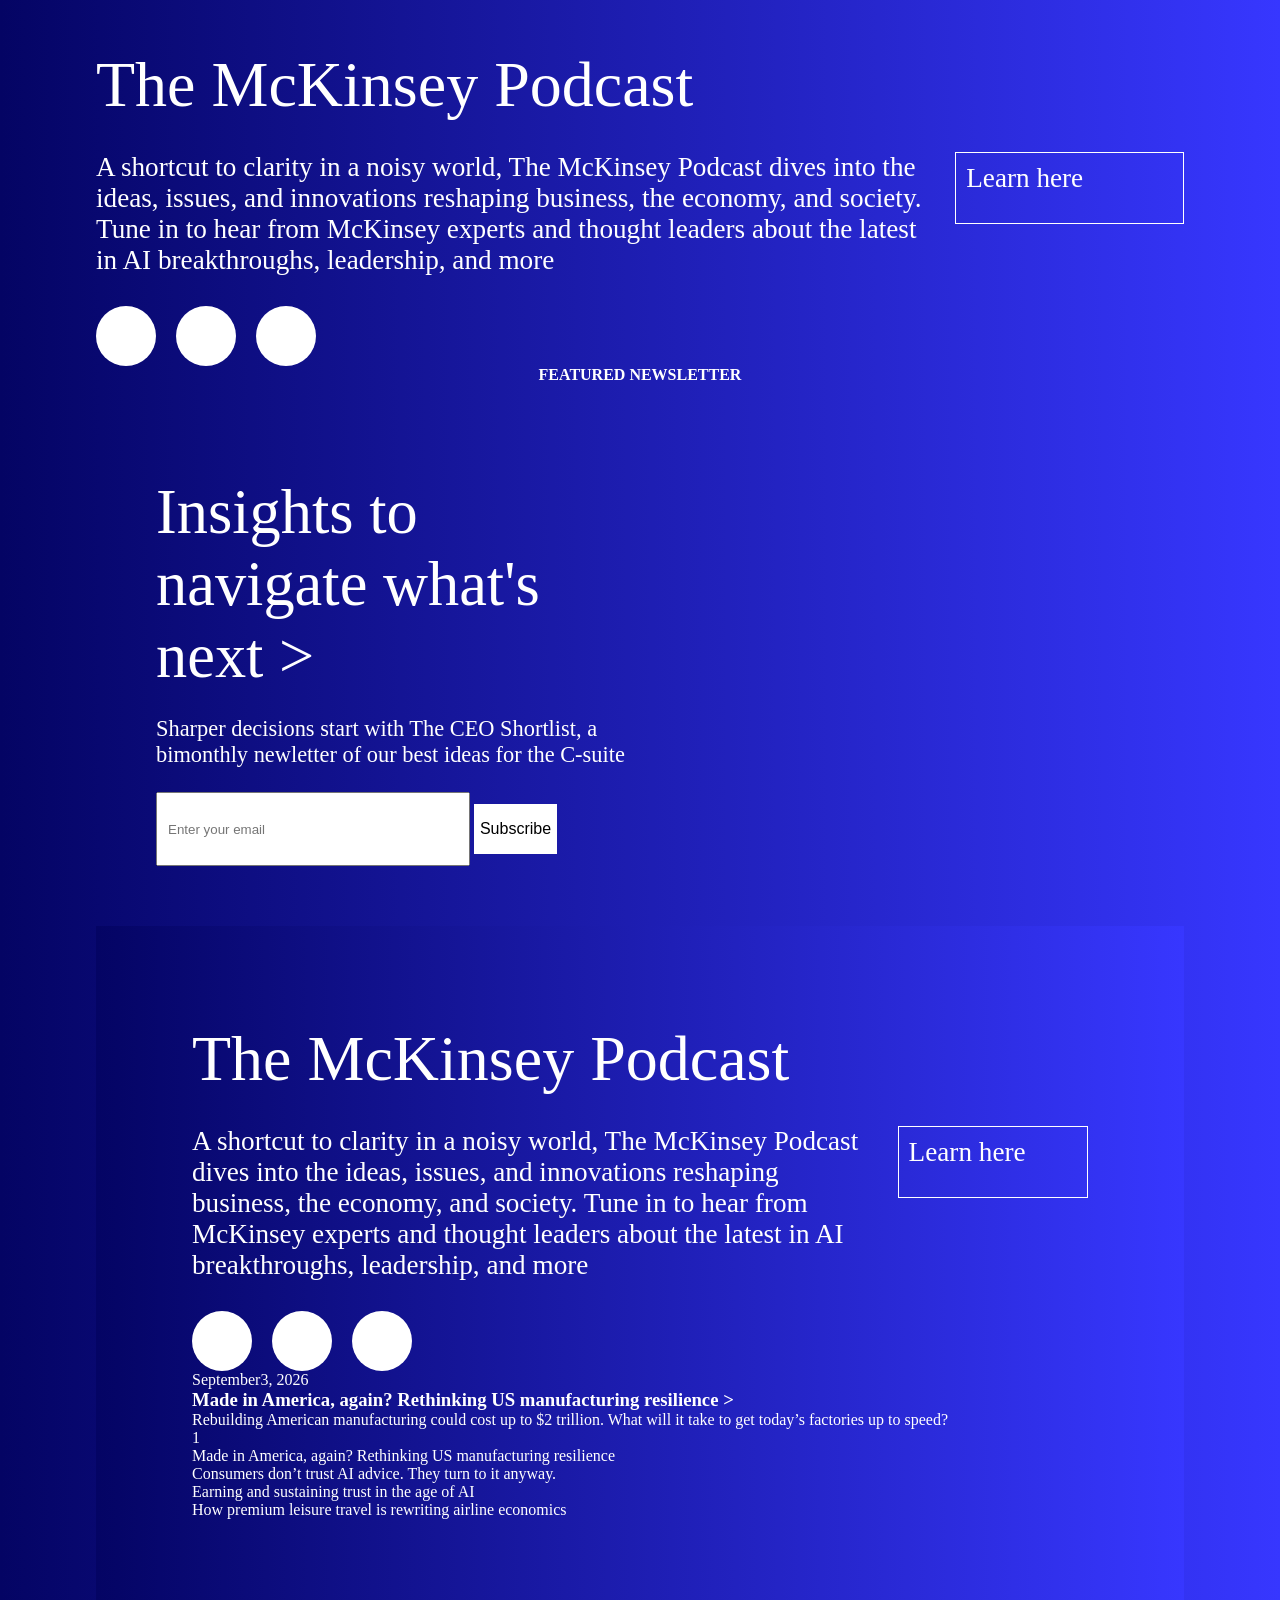
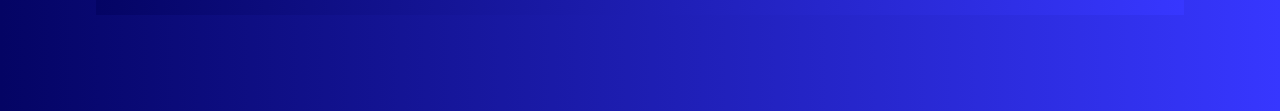
==== commit 04375301: "update" ====
--- a/McKinsey-Company/index.html
+++ b/McKinsey-Company/index.html
@@ -146,6 +146,38 @@
         </div>
     </section>
 
+    <section class="podcast">
+        <div class="subpod">
+            <h4>The McKinsey Podcast</h4>
+            <div class="spasage">
+                <p>A shortcut to clarity in a noisy world, The McKinsey Podcast dives into the ideas, issues, and innovations reshaping business, the economy, and society. Tune in to hear from McKinsey experts and thought leaders about the latest in AI breakthroughs, leadership, and more</p>
+                <div class="learn">
+                    <p>Learn here</p>
+                    <img src="/images/right-arrow.svg" alt="">
+                </div>
+            </div>
+            <div class="pod-socials">
+                <div class="pod-items itune"><img src="" alt=""></div>
+                <div class="pod-items spotify"><img src="/images/spotify.svg" alt=""></div>
+                <div class="pod-items youtube"><img src="/images/youtube.svg" alt=""></div>
+            </div>
+        </div>
+        <div class="vid-section">
+            <div class="vid-left">
+                <span>September3, 2026</span>
+                <h1>Made in America, again? Rethinking US manufacturing resilience ></h1>
+                <p>Rebuilding American manufacturing could cost up to $2 trillion. What will it take to get today’s factories up to speed?</p>
+            </div>
+            <div class="vid-right">1</div>
+        </div>
+        <div class="sliders">
+            <div class="slider-items"><div class="slide-div"></div><p>Made in America, again? Rethinking US manufacturing resilience</p></div>
+            <div class="slider-items"><div class="slide-div"></div> <p>Consumers don’t trust AI advice. They turn to it anyway.</p></div>
+            <div class="slider-items"><div class="slide-div"></div> <p>Earning and sustaining trust in the age of AI</p></div>
+            <div class="slider-items"><div class="slide-div"></div> <p>How premium leisure travel is rewriting airline economics</p></div>
+        </div>
+    </section>
+
 
 
 
--- a/McKinsey-Company/style.css
+++ b/McKinsey-Company/style.css
@@ -110,7 +110,7 @@
 }
 
 .featured{
-    background: url(/images/newsleter-banner.png) no-repeat center/cover;
+    background: url(/Downloads/newsletter-banner.png) no-repeat center/cover;
     padding: 60px;
 }
 #fea-new{
@@ -148,3 +148,58 @@
 }
 
 
+.podcast{
+    background-image: linear-gradient(to right, rgb(4, 4, 100),rgb(55, 55, 255));
+    padding: 6rem;
+}
+.subpod{
+    display: flex;
+    flex-direction: column;
+    gap: 30px;
+}
+.subpod h4{
+    font-size: 4rem;
+    color: white;
+    font-weight: 100;
+}
+.subpod p{
+    font-size: 1.7rem;
+    color: white;
+    width: 80%;
+}
+.subpod .spasage{
+    display: flex;
+    width: 100%;
+    gap: 2rem;
+}
+.learn{
+    display: flex;
+    padding: 10px;
+    height: 50px;
+    width: 20%;
+    gap: 10px;
+    color: white;
+    border: 1px solid rgb(255, 255, 255);
+
+
+}
+.learn img{
+    width: 20%;
+}
+.pod-items{
+    width: 40px;
+    height: 40px;
+    border-radius: 50%;
+    background-color: rgb(255, 255, 255);
+    padding: 10px;
+}
+.pod-socials{
+    display: flex;
+    gap: 20px;
+}
+.pod-socials img{
+    width: 100%;
+}
+
+
+
